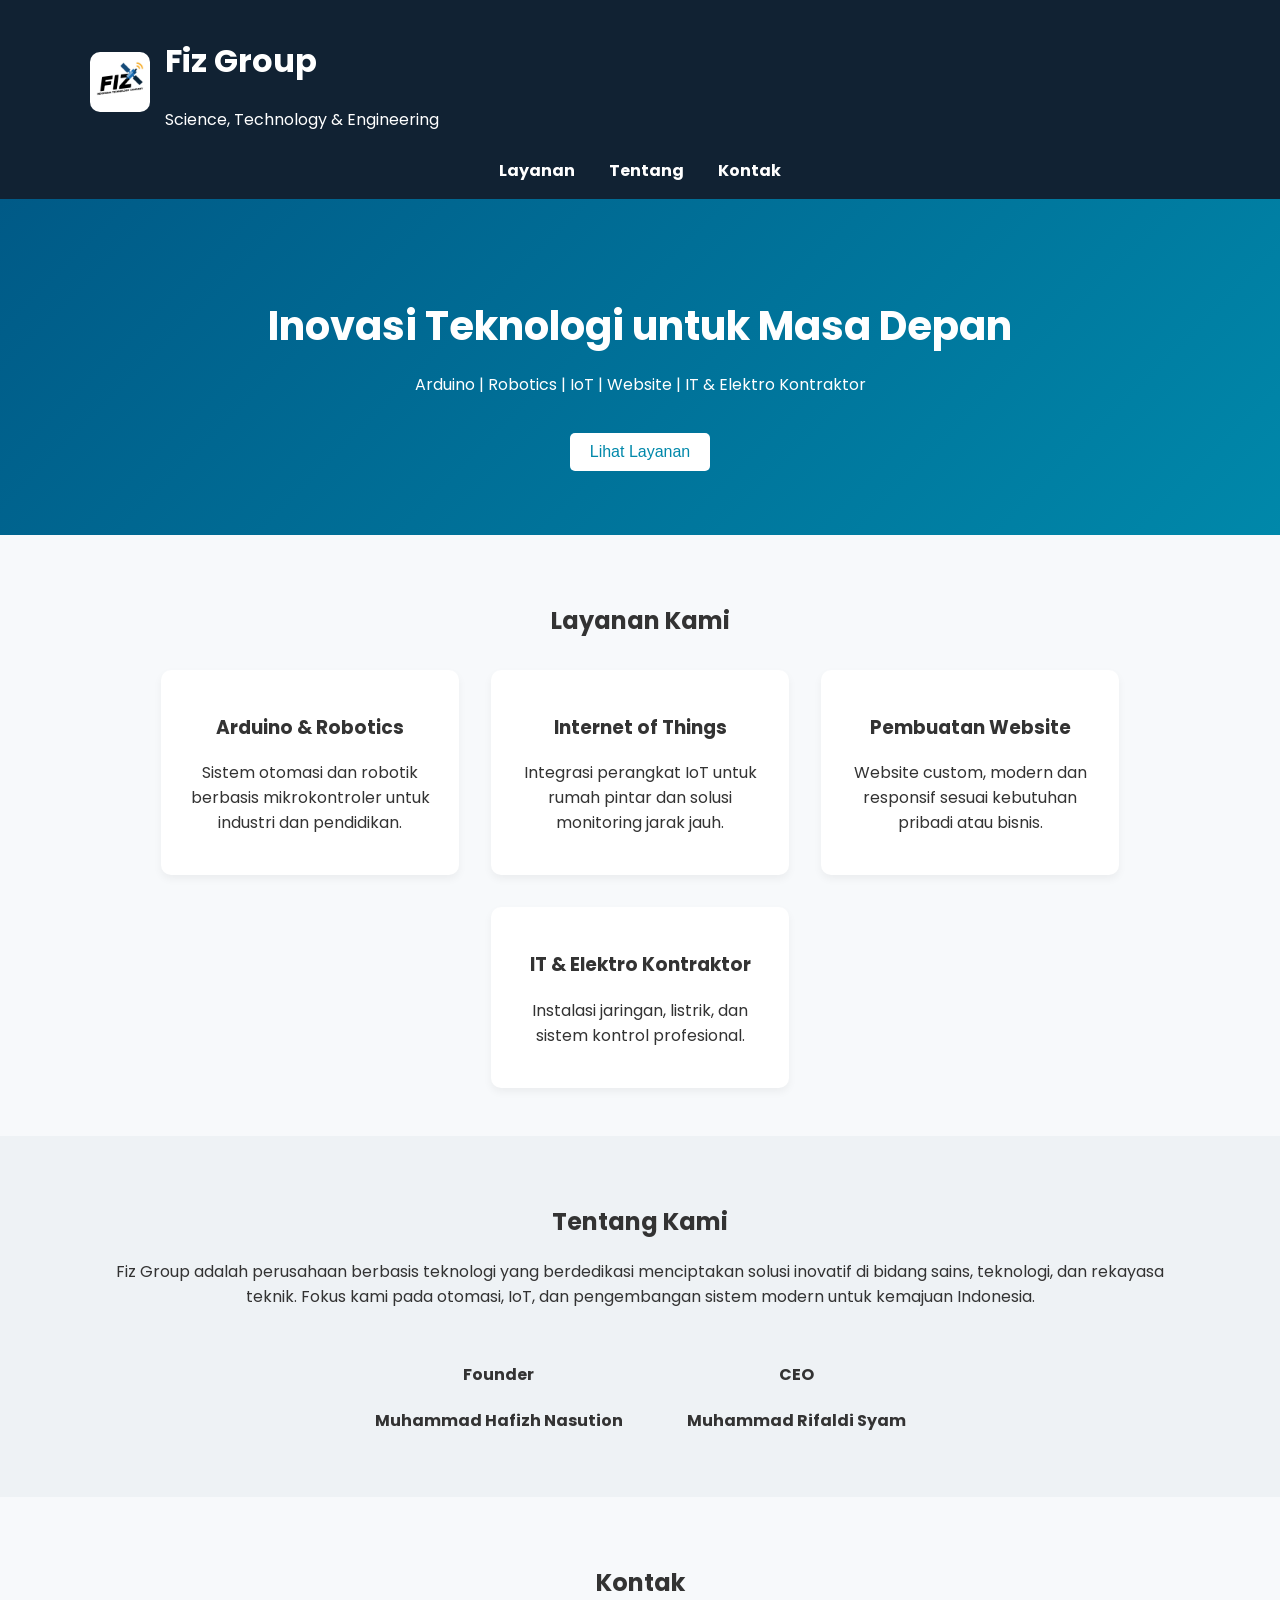
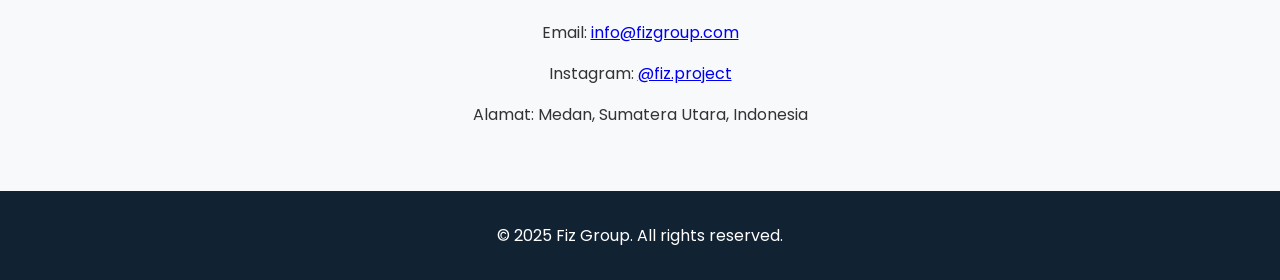
==== index.html @ 50b6695c "Add files via upload" ====
<!DOCTYPE html>
<html lang="id">
<head>
  <meta charset="UTF-8" />
  <meta name="viewport" content="width=device-width, initial-scale=1" />
  <title>Fiz Group | Science, Technology & Engineering</title>
  <link rel="stylesheet" href="style.css" />
  <link href="https://fonts.googleapis.com/css2?family=Poppins:wght@300;600&display=swap" rel="stylesheet" />
</head>
<body>
  <header>
    <div class="container header-flex">
      <img src="logo.png" alt="Logo Fiz Group" class="logo" />
      <div>
        <h1>Fiz Group</h1>
        <p>Science, Technology & Engineering</p>
      </div>
    </div>
    <nav>
      <a href="#layanan">Layanan</a>
      <a href="#tentang">Tentang</a>
      <a href="#kontak">Kontak</a>
    </nav>
  </header>

  <section class="hero">
    <div class="container">
      <h2>Inovasi Teknologi untuk Masa Depan</h2>
      <p>Arduino | Robotics | IoT | Website | IT & Elektro Kontraktor</p>
      <button onclick="scrollToSection('layanan')">Lihat Layanan</button>
    </div>
  </section>

  <section id="layanan" class="section">
    <div class="container">
      <h2>Layanan Kami</h2>
      <div class="grid">
        <div class="card">
          <h3>Arduino & Robotics</h3>
          <p>Sistem otomasi dan robotik berbasis mikrokontroler untuk industri dan pendidikan.</p>
        </div>
        <div class="card">
          <h3>Internet of Things</h3>
          <p>Integrasi perangkat IoT untuk rumah pintar dan solusi monitoring jarak jauh.</p>
        </div>
        <div class="card">
          <h3>Pembuatan Website</h3>
          <p>Website custom, modern dan responsif sesuai kebutuhan pribadi atau bisnis.</p>
        </div>
        <div class="card">
          <h3>IT & Elektro Kontraktor</h3>
          <p>Instalasi jaringan, listrik, dan sistem kontrol profesional.</p>
        </div>
      </div>
    </div>
  </section>

  <section id="tentang" class="section bg-light">
    <div class="container">
      <h2>Tentang Kami</h2>
      <p>Fiz Group adalah perusahaan berbasis teknologi yang berdedikasi menciptakan solusi inovatif di bidang sains, teknologi, dan rekayasa teknik. Fokus kami pada otomasi, IoT, dan pengembangan sistem modern untuk kemajuan Indonesia.</p>
      <div class="leaders">
        <div>
          <h4>Founder</h4>
          <p><strong>Muhammad Hafizh Nasution</strong></p>
        </div>
        <div>
          <h4>CEO</h4>
          <p><strong>Muhammad Rifaldi Syam</strong></p>
        </div>
      </div>
    </div>
  </section>

  <section id="kontak" class="section">
    <div class="container">
      <h2>Kontak</h2>
      <p>Email: <a href="mailto:info@fizgroup.com">info@fizgroup.com</a></p>
      <p>Instagram: <a href="https://instagram.com/fiz.project">@fiz.project</a></p>
      <p>Alamat: Medan, Sumatera Utara, Indonesia</p>
    </div>
  </section>

  <footer>
    <div class="container">
      <p>&copy; 2025 Fiz Group. All rights reserved.</p>
    </div>
  </footer>

  <script src="script.js"></script>
</body>
</html>
---- style.css ----
body {
    font-family: 'Poppins', sans-serif;
    margin: 0;
    background-color: #f7f9fb;
    color: #333;
  }
  
  .container {
    max-width: 1100px;
    margin: 0 auto;
    padding: 0 20px;
  }
  
  header {
    background-color: #112233;
    color: white;
    padding: 1rem 0;
  }
  
  .header-flex {
    display: flex;
    align-items: center;
    gap: 15px;
  }
  
  .logo {
    height: 60px;
    width: 60px;
    border-radius: 10px;
  }
  
  nav {
    text-align: center;
    margin-top: 10px;
  }
  
  nav a {
    color: white;
    margin: 0 15px;
    text-decoration: none;
    font-weight: bold;
  }
  
  nav a:hover {
    text-decoration: underline;
  }
  
  .hero {
    background: linear-gradient(135deg, #005a87, #0088aa);
    color: white;
    padding: 4rem 0;
    text-align: center;
  }
  
  .hero h2 {
    font-size: 2.5rem;
    margin-bottom: 10px;
  }
  
  .hero button {
    margin-top: 20px;
    padding: 10px 20px;
    font-size: 1rem;
    background-color: white;
    color: #0088aa;
    border: none;
    border-radius: 5px;
    cursor: pointer;
  }
  
  .hero button:hover {
    background-color: #e0f7ff;
  }
  
  .section {
    padding: 3rem 0;
    text-align: center;
  }
  
  .bg-light {
    background-color: #eef2f5;
  }
  
  .grid {
    display: flex;
    flex-wrap: wrap;
    justify-content: center;
    gap: 2rem;
    margin-top: 2rem;
  }
  
  .card {
    background: white;
    padding: 1.5rem;
    border-radius: 10px;
    box-shadow: 0 4px 8px rgba(0,0,0,0.05);
    max-width: 250px;
    flex: 1 1 220px;
    transition: transform 0.2s ease;
  }
  
  .card:hover {
    transform: translateY(-5px);
  }
  
  .leaders {
    display: flex;
    justify-content: center;
    gap: 4rem;
    margin-top: 2rem;
    flex-wrap: wrap;
  }
  
  footer {
    background-color: #112233;
    color: white;
    text-align: center;
    padding: 1rem 0;
  }
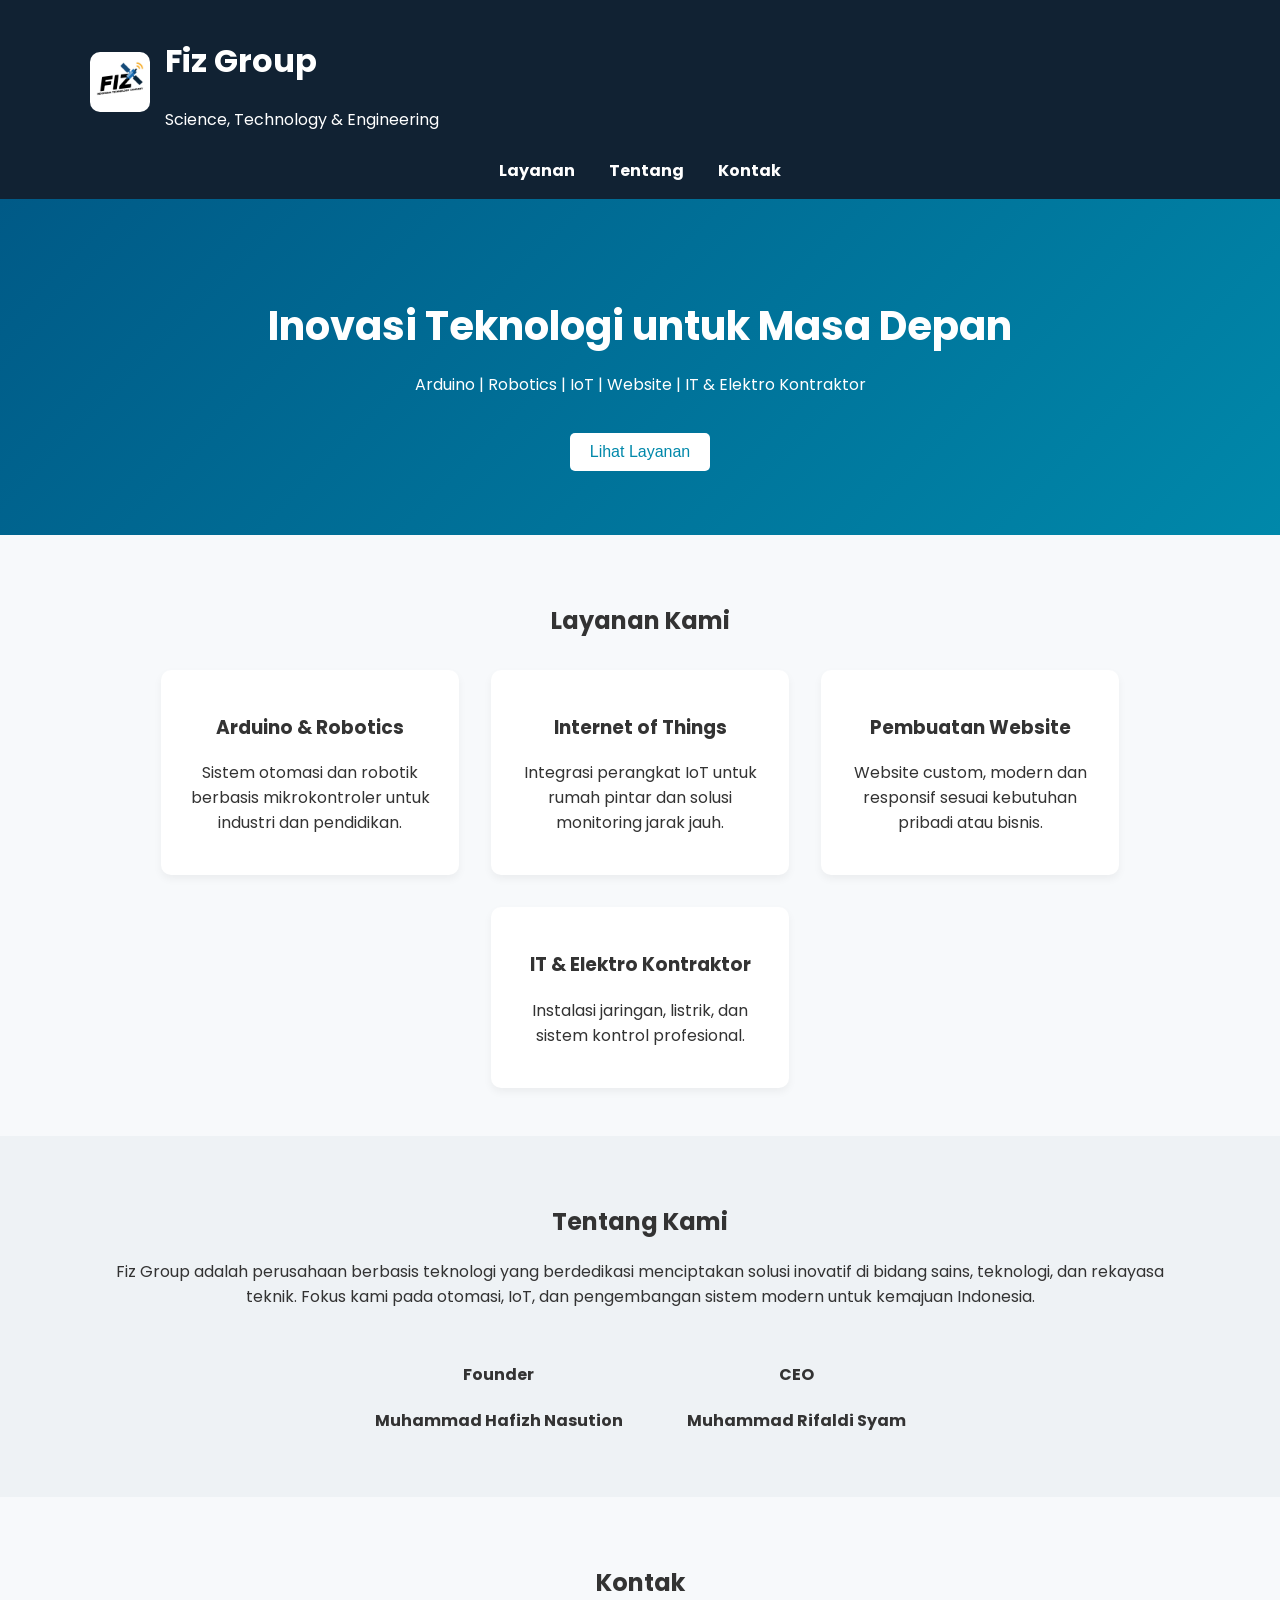
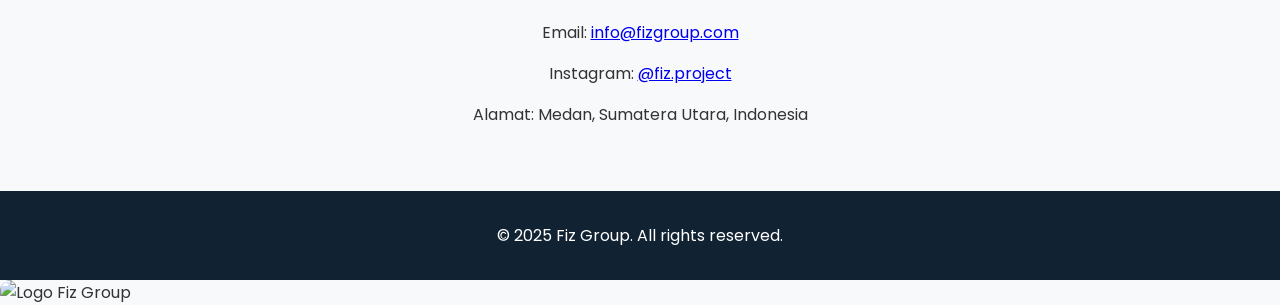
==== commit 8003d2d5: "Update index.html" ====
--- a/index.html
+++ b/index.html
@@ -88,5 +88,7 @@
   </footer>
 
   <script src="script.js"></script>
+
+  <img src="https://via.placeholder.com/60" alt="Logo Fiz Group" class="logo" />
 </body>
 </html>
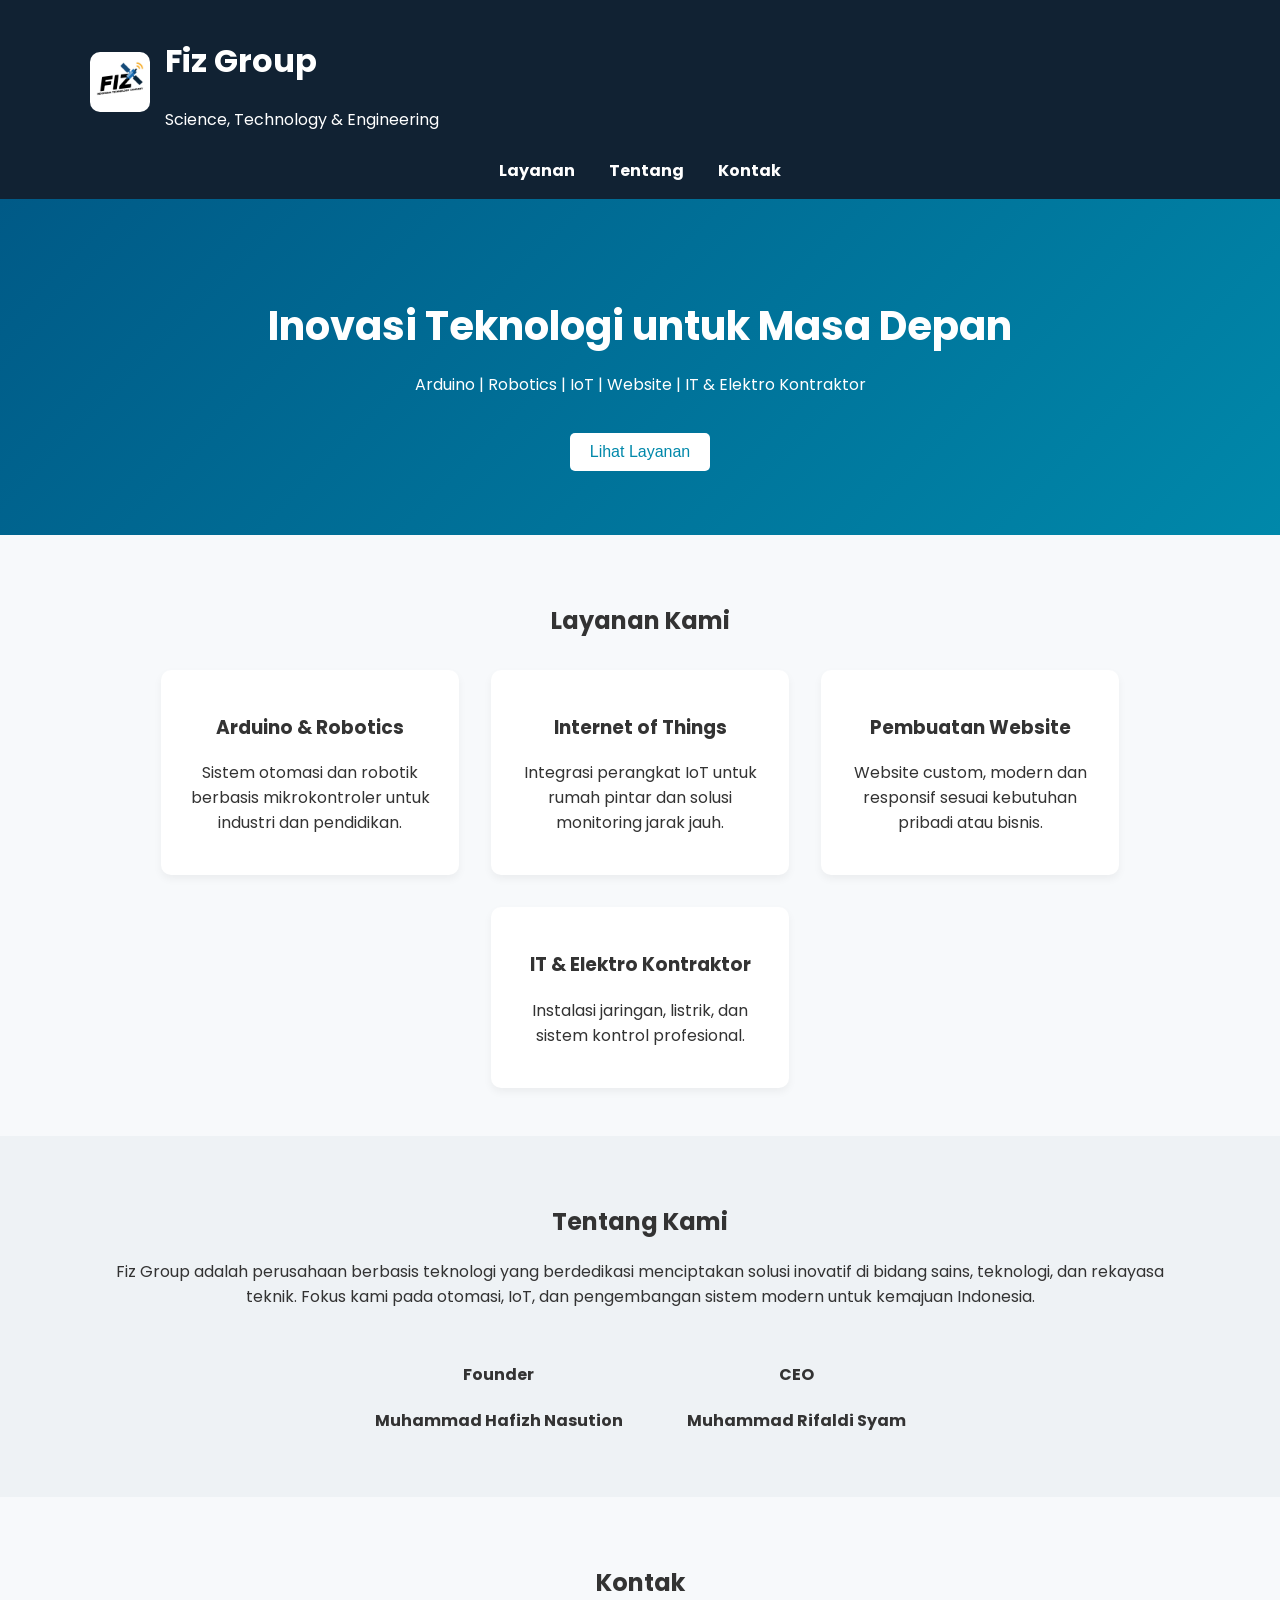
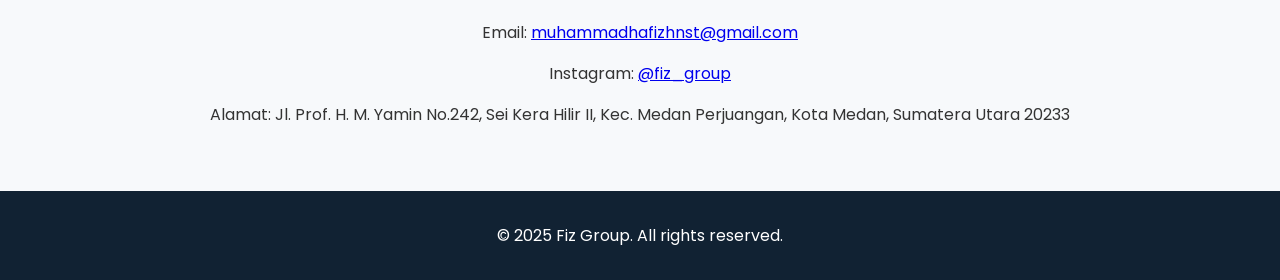
==== commit d380abb0: "Update index.html" ====
--- a/index.html
+++ b/index.html
@@ -75,9 +75,9 @@
   <section id="kontak" class="section">
     <div class="container">
       <h2>Kontak</h2>
-      <p>Email: <a href="mailto:info@fizgroup.com">info@fizgroup.com</a></p>
-      <p>Instagram: <a href="https://instagram.com/fiz.project">@fiz.project</a></p>
-      <p>Alamat: Medan, Sumatera Utara, Indonesia</p>
+      <p>Email: <a href="mailto:muhammadhafizhnst@gmail.com">muhammadhafizhnst@gmail.com</a></p>
+      <p>Instagram: <a href="https://instagram.com/fiz_group">@fiz_group</a></p>
+      <p>Alamat:  Jl. Prof. H. M. Yamin No.242, Sei Kera Hilir II, Kec. Medan Perjuangan, Kota Medan, Sumatera Utara 20233</p>
     </div>
   </section>
 
@@ -89,6 +89,6 @@
 
   <script src="script.js"></script>
 
-  <img src="https://via.placeholder.com/60" alt="Logo Fiz Group" class="logo" />
+
 </body>
 </html>
